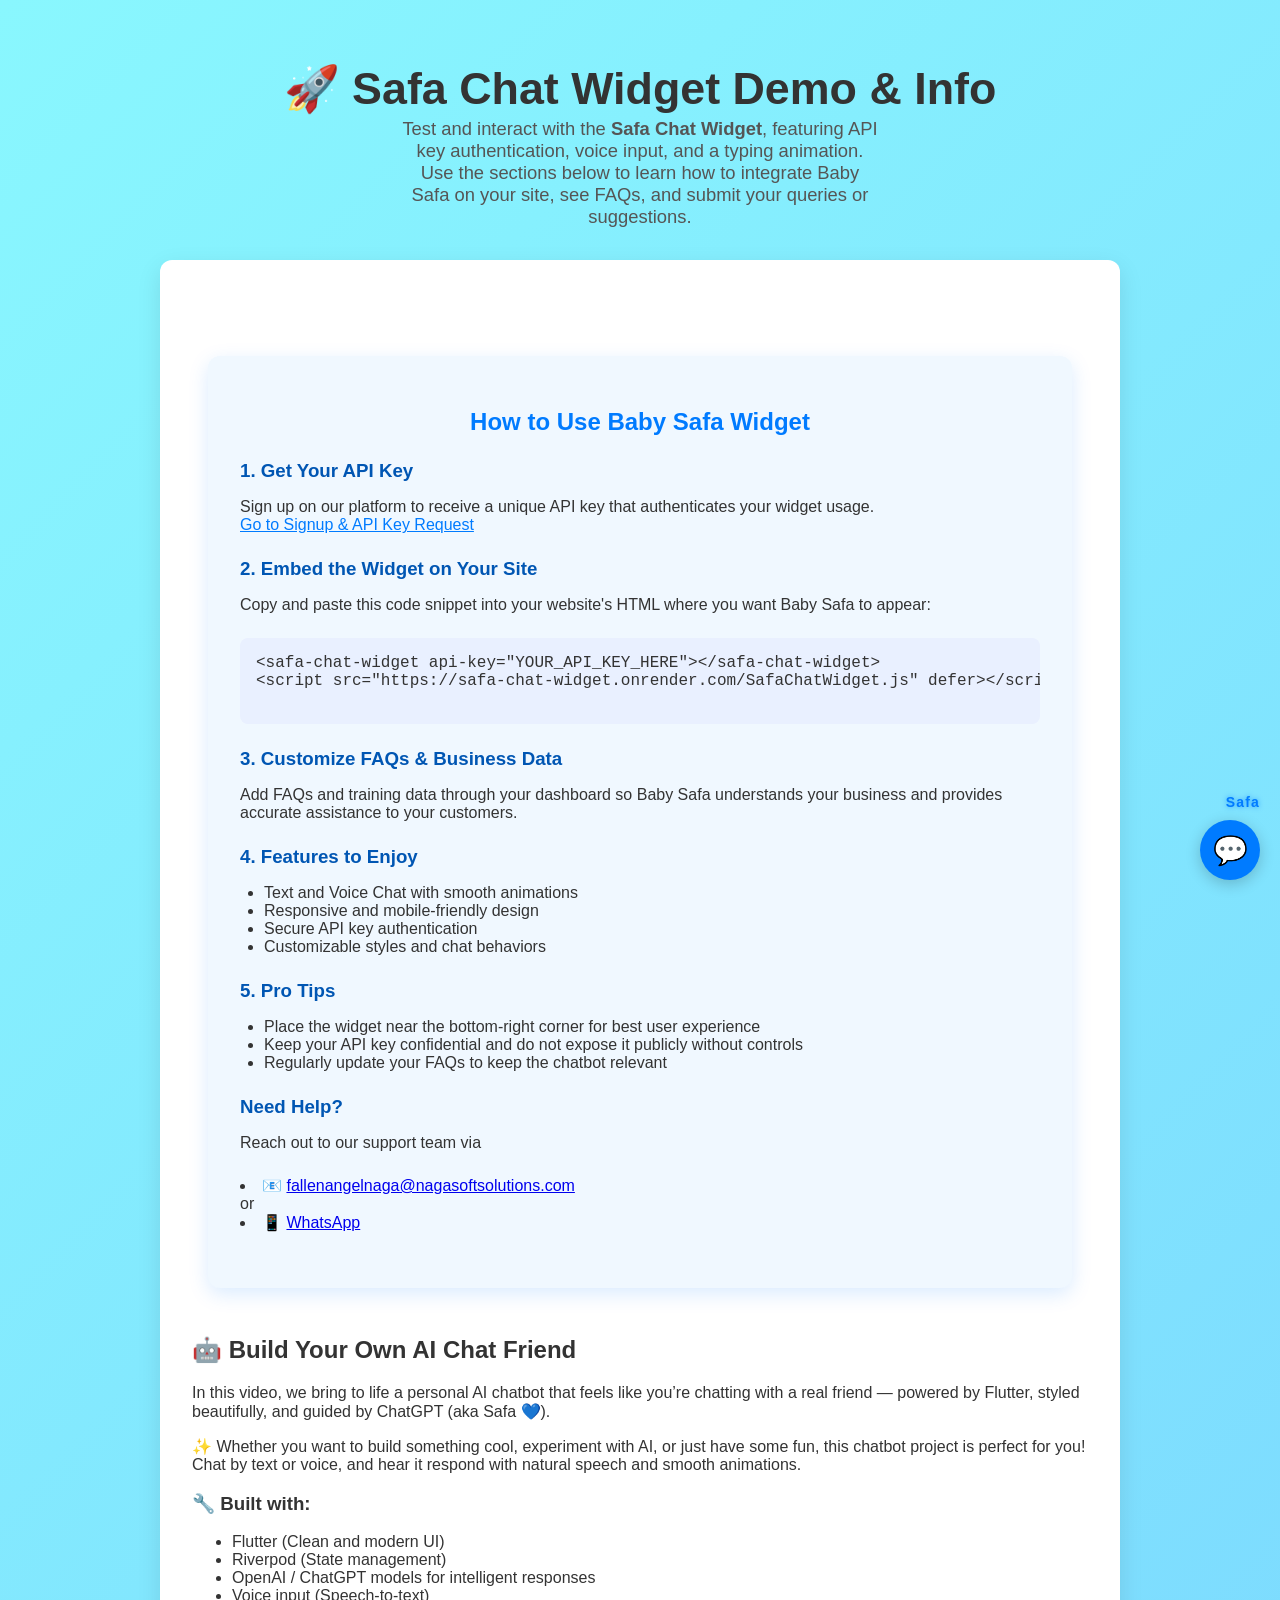
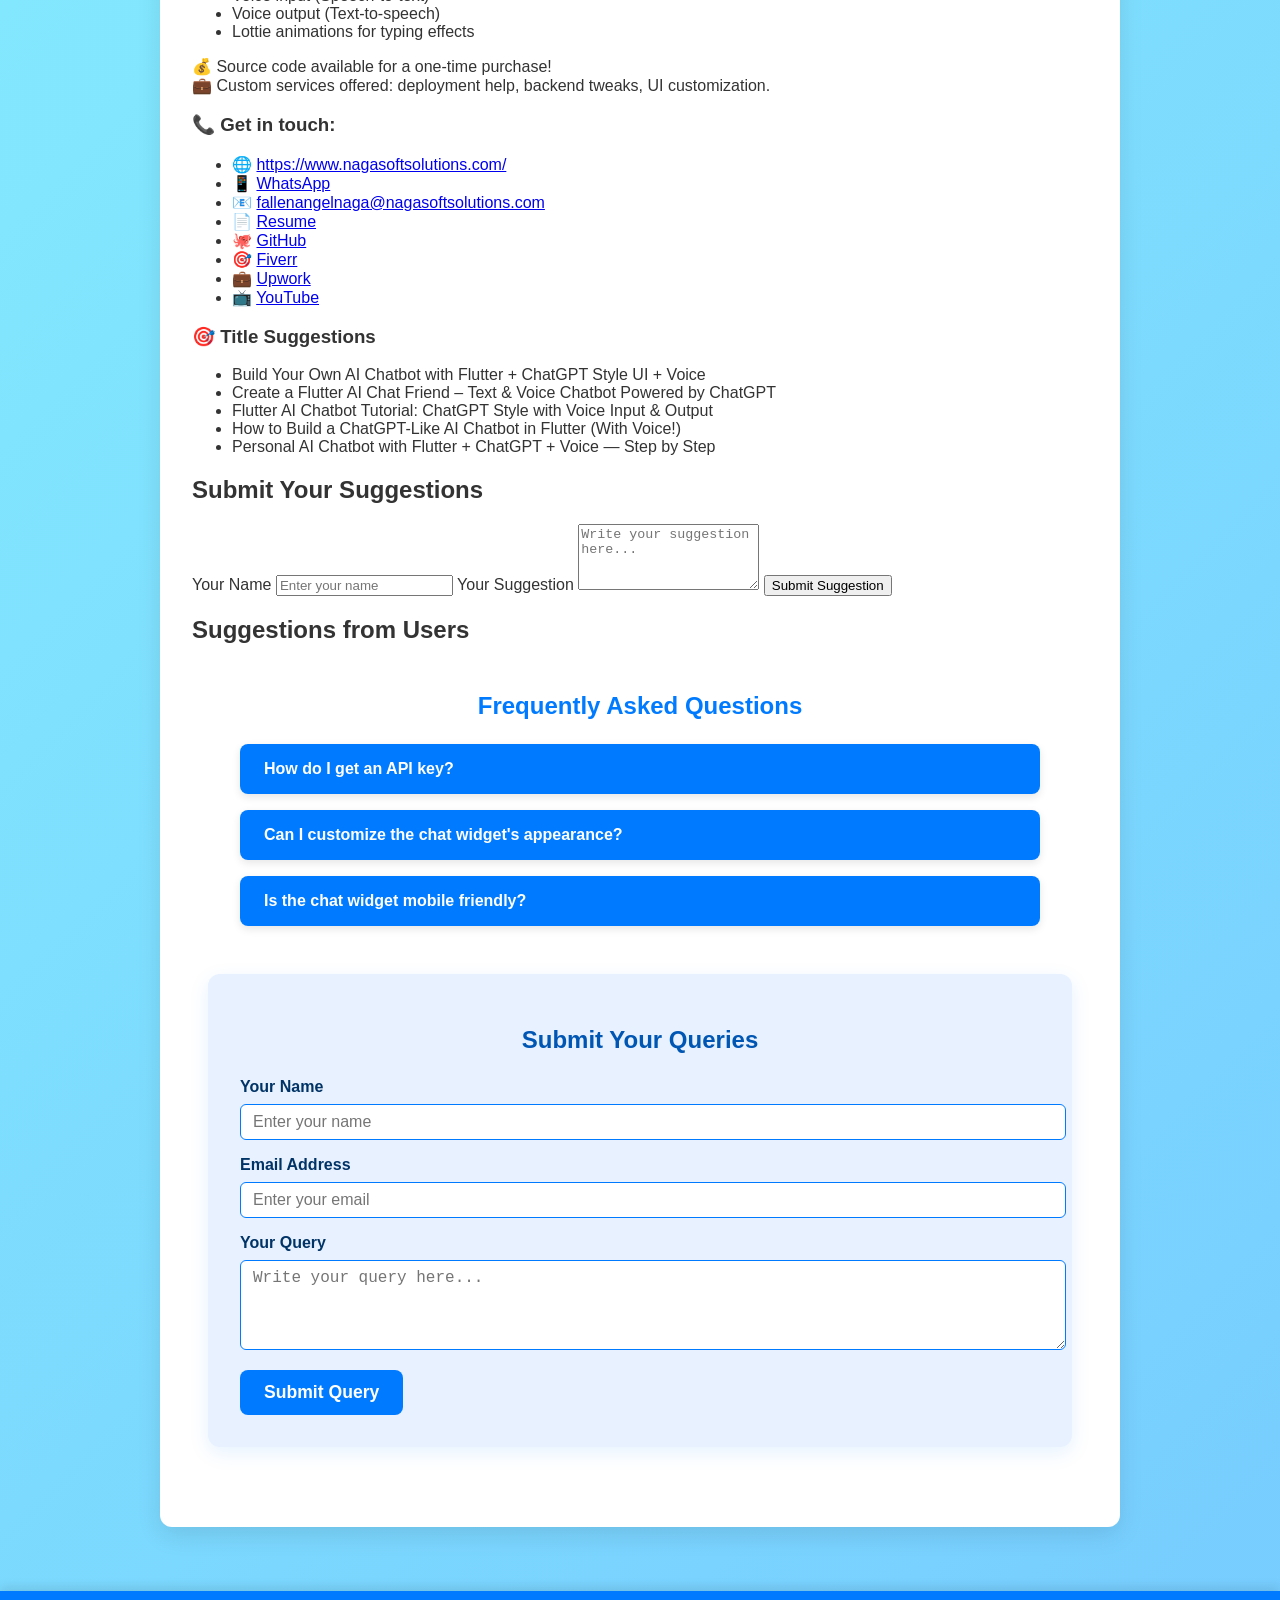
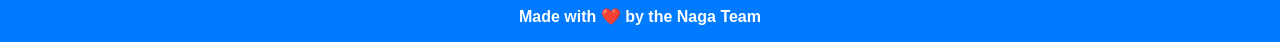
==== public/index.html @ 3332cec1 "new changes" ====
<!DOCTYPE html>
<html lang="en">
<head>
  <meta charset="UTF-8" />
  <meta name="viewport" content="width=device-width, initial-scale=1" />
  <title>Safa Chat Widget Demo & Info</title>

  <style>
    body {
      background: linear-gradient(135deg, #89f7fe 0%, #66a6ff 100%);
      background-size: 400% 400%;
      animation: gradientShift 15s ease infinite;
    }

    @media (prefers-color-scheme: dark) {
      body {
        background: linear-gradient(270deg, #1a1a1a, #333, #1a1a1a);
      }
    }
    @keyframes gradientShift {
      0% { background-position: 0% 50%; }
      50% { background-position: 100% 50%; }
      100% { background-position: 0% 50%; }
    }
    body, html {
      margin: 0;
      padding: 0;
      font-family: Arial, sans-serif;
      color: #333;
      height: 100%;
      display: flex;
      flex-direction: column;
    }
    .container {
      max-width: 960px;
      margin: auto;
      padding: 2rem 1rem 4rem;
      flex-grow: 1;
    }
    header {
      text-align: center;
      margin-bottom: 2rem;
    }
    header h1 {
      font-weight: 700;
      font-size: 2.8rem;
      margin-bottom: 0.2rem;
    }
    header .subtitle {
      font-size: 1.15rem;
      color: #555;
      max-width: 480px;
      margin: auto;
    }
    main {
      background: white;
      padding: 2rem;
      border-radius: 12px;
      box-shadow: 0 8px 24px rgb(0 0 0 / 0.1);
    }
    .widget-box {
      margin-top: 1rem;
      display: flex;
      justify-content: center;
      position: relative;
    }

    /* How to Use Section */
    #how-to-use {
      max-width: 800px;
      margin: 3rem auto;
      padding: 2rem;
      background: #f0f8ff;
      border-radius: 12px;
      box-shadow: 0 6px 20px rgba(0,123,255,0.15);
    }
    #how-to-use h2 {
      text-align: center;
      color: #007bff;
      margin-bottom: 1.5rem;
    }
    #how-to-use h3 {
      color: #0056b3;
      margin-bottom: 0.6rem;
    }
    #how-to-use p, #how-to-use ul {
      color: #333;
      margin-bottom: 1.5rem;
    }
    #how-to-use ul {
      list-style-type: disc;
      padding-left: 1.5rem;
    }
    #how-to-use pre {
      background: #e9f0ff;
      padding: 1rem;
      border-radius: 8px;
      overflow-x: auto;
      font-family: Consolas, monospace;
      margin-bottom: 1.5rem;
    }

    /* FAQ Accordion */
    #faq {
      max-width: 800px;
      margin: 3rem auto;
      padding: 0 1rem;
    }
    #faq h2 {
      text-align: center;
      color: #007bff;
      margin-bottom: 1.5rem;
    }
    .accordion-item {
      background: white;
      border-radius: 8px;
      margin-bottom: 1rem;
      box-shadow: 0 3px 8px rgb(0 0 0 / 0.1);
      overflow: hidden;
    }
    .accordion-header {
      background: #007bff;
      color: white;
      cursor: pointer;
      padding: 1rem 1.5rem;
      font-weight: 600;
      user-select: none;
    }
    .accordion-content {
      max-height: 0;
      padding: 0 1.5rem;
      background: white;
      transition: max-height 0.3s ease, padding 0.3s ease;
      overflow: hidden;
    }
    .accordion-content.open {
      padding: 1rem 1.5rem;
      max-height: 200px; /* enough for content */
    }

    /* Query/Suggestion Form */
    #query-form {
      max-width: 800px;
      margin: 3rem auto;
      padding: 2rem;
      background: #e7f1ff;
      border-radius: 12px;
      box-shadow: 0 6px 20px rgba(0,123,255,0.1);
    }
    #query-form h2 {
      text-align: center;
      color: #0056b3;
      margin-bottom: 1.5rem;
    }
    #query-form label {
      display: block;
      margin-bottom: 0.5rem;
      font-weight: 600;
      color: #003366;
    }
    #query-form input, #query-form textarea {
      width: 100%;
      padding: 0.5rem 0.75rem;
      margin-bottom: 1rem;
      border: 1px solid #007bff;
      border-radius: 6px;
      font-size: 1rem;
      resize: vertical;
    }
    #query-form button {
      background: #007bff;
      color: white;
      font-weight: 700;
      padding: 0.75rem 1.5rem;
      border: none;
      border-radius: 8px;
      cursor: pointer;
      font-size: 1.1rem;
      transition: background-color 0.3s ease;
    }
    #query-form button:hover {
      background: #0056b3;
    }
    #query-success {
      color: green;
      font-weight: 700;
      margin-top: 1rem;
      text-align: center;
    }
    #query-error {
      color: red;
      font-weight: 700;
      margin-top: 1rem;
      text-align: center;
    }

    footer {
      text-align: center;
      padding: 1rem 0;
      background: #007bff;
      color: white;
      font-weight: 600;
      box-shadow: 0 -4px 10px rgb(0 0 0 / 0.1);
    }
    footer p {
      margin: 0;
    }
    #suggestions ul {
      list-style-type: disc;
      padding-left: 1.5rem;
      color: #004085;
    }
    #suggestions li {
      margin-bottom: 0.5rem;
      font-style: italic;
    }

  </style>

  <!-- Widget Script -->
  <script src="/SafaChatWidget.js" defer></script>
  
</head>
<body>
  <div class="container">
    <header>
      <h1>🚀 Safa Chat Widget Demo &amp; Info</h1>
      <p class="subtitle">
        Test and interact with the <strong>Safa Chat Widget</strong>, featuring API key authentication, voice input, and a typing animation.<br/>
        Use the sections below to learn how to integrate Baby Safa on your site, see FAQs, and submit your queries or suggestions.
      </p>
    </header>

    <main>
      <div class="widget-box">
        <safa-chat-widget api-key="uKI5Y2zgfmak6NpVVVsD7Hcxy9W1Teq5"></safa-chat-widget>
      </div>

      <!-- How to Use Section -->
      <section id="how-to-use" aria-label="How to use Baby Safa Widget">
        <h2>How to Use Baby Safa Widget</h2>

        <div>
          <h3>1. Get Your API Key</h3>
          <p>
            Sign up on our platform to receive a unique API key that authenticates your widget usage.<br/>
            <a href="https://chatbot-app-bice.vercel.app/" style="color: #007bff; text-decoration: underline;">Go to Signup &amp; API Key Request</a>
          </p>
        </div>

        <div>
          <h3>2. Embed the Widget on Your Site</h3>
          <p>Copy and paste this code snippet into your website's HTML where you want Baby Safa to appear:</p>
          <pre>
&lt;safa-chat-widget api-key="YOUR_API_KEY_HERE"&gt;&lt;/safa-chat-widget&gt;
&lt;script src="https://safa-chat-widget.onrender.com/SafaChatWidget.js" defer&gt;&lt;/script&gt;
          </pre>
        </div>

        <div>
          <h3>3. Customize FAQs &amp; Business Data</h3>
          <p>
            Add FAQs and training data through your dashboard so Baby Safa understands your business and provides accurate assistance to your customers.
          </p>
        </div>

        <div>
          <h3>4. Features to Enjoy</h3>
          <ul>
            <li>Text and Voice Chat with smooth animations</li>
            <li>Responsive and mobile-friendly design</li>
            <li>Secure API key authentication</li>
            <li>Customizable styles and chat behaviors</li>
          </ul>
        </div>

        <div>
          <h3>5. Pro Tips</h3>
          <ul>
            <li>Place the widget near the bottom-right corner for best user experience</li>
            <li>Keep your API key confidential and do not expose it publicly without controls</li>
            <li>Regularly update your FAQs to keep the chatbot relevant</li>
          </ul>
        </div>

        <div>
          <h3>Need Help?</h3>
          <p>
            Reach out to our support team via <li>📧 <a href="mailto:fallenangelnaga@nagasoftsolutions.com">fallenangelnaga@nagasoftsolutions.com</a></li> or  
            <li>📱 <a href="https://wa.me/918590216646" target="_blank" rel="noopener noreferrer">WhatsApp</a></li>
          </p>
        </div>
      </section>
      <!-- AI Chat Friend Section -->
      <section id="ai-chat-friend" aria-label="Build Your Own AI Chat Friend">
        <h2>🤖 Build Your Own AI Chat Friend</h2>
        <p>
          In this video, we bring to life a personal AI chatbot that feels like you’re chatting with a real friend — powered by Flutter, styled beautifully, and guided by ChatGPT (aka Safa 💙).
        </p>
        <p>
          ✨ Whether you want to build something cool, experiment with AI, or just have some fun, this chatbot project is perfect for you! Chat by text or voice, and hear it respond with natural speech and smooth animations.
        </p>
        <h3>🔧 Built with:</h3>
        <ul>
          <li>Flutter (Clean and modern UI)</li>
          <li>Riverpod (State management)</li>
          <li>OpenAI / ChatGPT models for intelligent responses</li>
          <li>Voice input (Speech-to-text)</li>
          <li>Voice output (Text-to-speech)</li>
          <li>Lottie animations for typing effects</li>
        </ul>
        <p>💰 Source code available for a one-time purchase!<br/>
          💼 Custom services offered: deployment help, backend tweaks, UI customization.
        </p>
        <h3>📞 Get in touch:</h3>
        <ul>
          <li>🌐 <a href="https://www.nagasoftsolutions.com/" target="_blank" rel="noopener noreferrer">https://www.nagasoftsolutions.com/</a></li>
          <li>📱 <a href="https://wa.me/918590216646" target="_blank" rel="noopener noreferrer">WhatsApp</a></li>
          <li>📧 <a href="fallenangelnaga@nagasoftsolutions.com">fallenangelnaga@nagasoftsolutions.com</a></li>
          <li>📄 <a href="https://venunath.horitio.com/" target="_blank" rel="noopener noreferrer">Resume</a></li>
          <li>🐙 <a href="https://github.com/venunath-m" target="_blank" rel="noopener noreferrer">GitHub</a></li>
          <li>🎯 <a href="https://www.fiverr.com/venuathm30" target="_blank" rel="noopener noreferrer">Fiverr</a></li>
          <li>💼 <a href="https://www.upwork.com/freelancers/~01765c5bf07cadae72" target="_blank" rel="noopener noreferrer">Upwork</a></li>
          <li>📺 <a href="https://www.youtube.com/@nbngb8112" target="_blank" rel="noopener noreferrer">YouTube</a></li>
        </ul>
        <h3>🎯 Title Suggestions</h3>
        <ul>
          <li>Build Your Own AI Chatbot with Flutter + ChatGPT Style UI + Voice</li>
          <li>Create a Flutter AI Chat Friend – Text & Voice Chatbot Powered by ChatGPT</li>
          <li>Flutter AI Chatbot Tutorial: ChatGPT Style with Voice Input & Output</li>
          <li>How to Build a ChatGPT-Like AI Chatbot in Flutter (With Voice!)</li>
          <li>Personal AI Chatbot with Flutter + ChatGPT + Voice — Step by Step</li>
        </ul>
      </section>
      <section id="suggestion-form" aria-label="Submit Suggestions">
        <h2>Submit Your Suggestions</h2>
        <form id="suggestionOnlyForm">
          <label for="suggestion-name">Your Name</label>
          <input type="text" id="suggestion-name" name="name" placeholder="Enter your name" required />

          <label for="suggestion-message">Your Suggestion</label>
          <textarea id="suggestion-message" name="message" rows="4" placeholder="Write your suggestion here..." required></textarea>

          <button type="submit">Submit Suggestion</button>

          <div id="suggestion-success" role="alert" aria-live="polite" style="display:none; color:green;">
            Thank you for your suggestion!
          </div>
          <div id="suggestion-error" role="alert" aria-live="assertive" style="display:none; color:red;">
            Failed to submit suggestion. Please try again.
          </div>
        </form>
      </section>
      <section id="suggestions">
        <h2>Suggestions from Users</h2>
        <ul id="suggestion-list">         
        </ul>
      </section>

      <!-- FAQ Accordion Section -->
      <section id="faq" aria-label="Frequently Asked Questions">
        <h2>Frequently Asked Questions</h2>

        <div class="accordion-item">
          <div class="accordion-header" tabindex="0">How do I get an API key?</div>
          <div class="accordion-content">
            <p>Sign up on our platform and request your unique API key from your dashboard.</p>
          </div>
        </div>

        <div class="accordion-item">
          <div class="accordion-header" tabindex="0">Can I customize the chat widget's appearance?</div>
          <div class="accordion-content">
            <p>Yes! You can customize colors and styles by overriding CSS variables in your site’s CSS.</p>
          </div>
        </div>

        <div class="accordion-item">
          <div class="accordion-header" tabindex="0">Is the chat widget mobile friendly?</div>
          <div class="accordion-content">
            <p>Absolutely! The widget is responsive and works great on all devices.</p>
          </div>
        </div>
      </section>

      <!-- Query & Suggestion Form -->
      <section id="query-form" aria-label="Submit Queries">
        <h2>Submit Your Queries</h2>
        <form id="queryOnlyForm">
          <label for="query-name">Your Name</label>
          <input type="text" id="query-name" name="name" placeholder="Enter your name" required />

          <label for="query-email">Email Address</label>
          <input type="email" id="query-email" name="email" placeholder="Enter your email" required />

          <label for="query-message">Your Query</label>
          <textarea id="query-message" name="message" rows="4" placeholder="Write your query here..." required></textarea>

          <button type="submit">Submit Query</button>

          <div id="query-success" role="alert" aria-live="polite" style="display:none; color:green;">
            Thank you for your query submission!
          </div>
          <div id="query-error" role="alert" aria-live="assertive" style="display:none; color:red;">
            Failed to submit query. Please try again.
          </div>
        </form>
      </section>
    </main>
  </div>

  <footer>
    <p>Made with ❤️ by the Naga Team</p>
  </footer>

  <script>
    // Accordion toggle behavior
    document.querySelectorAll('.accordion-header').forEach(header => {
      header.addEventListener('click', () => {
        const content = header.nextElementSibling;
        if(content.classList.contains('open')) {
          content.classList.remove('open');
        } else {
          document.querySelectorAll('.accordion-content.open').forEach(openContent => openContent.classList.remove('open'));
          content.classList.add('open');
        }
      });
      header.addEventListener('keydown', (e) => {
        if(e.key === 'Enter' || e.key === ' ') {
          e.preventDefault();
          header.click();
        }
      });
    });

    // Handle query & suggestion form submission
    document.getElementById('suggestionOnlyForm').addEventListener('submit', async (e) => {
      e.preventDefault();
      const successMsg = document.getElementById('suggestion-success');
      const errorMsg = document.getElementById('suggestion-error');
      successMsg.style.display = 'none';
      errorMsg.style.display = 'none';

      const name = e.target.name.value.trim();
      const message = e.target.message.value.trim();

      if (!name || !message) {
        errorMsg.textContent = 'Please fill out all fields.';
        errorMsg.style.display = 'block';
        return;
      }

      try {
        const res = await fetch('https://safachatwidgetbackend.onrender.com/api/save-suggestion', {
          method: 'POST',
          headers: { 'Content-Type': 'application/json' },
          body: JSON.stringify({ name, message }),
        });
        if (!res.ok) throw new Error('Failed to save suggestion');

        successMsg.style.display = 'block';
        e.target.reset();
      } catch {
        errorMsg.textContent = 'Failed to submit suggestion. Please try again.';
        errorMsg.style.display = 'block';
      }
    });
    // Query-only form submission (send email only)
    document.getElementById('queryOnlyForm').addEventListener('submit', async (e) => {
      e.preventDefault();
      const successMsg = document.getElementById('query-success');
      const errorMsg = document.getElementById('query-error');
      successMsg.style.display = 'none';
      errorMsg.style.display = 'none';

      const name = e.target.name.value.trim();
      const email = e.target.email.value.trim();
      const message = e.target.message.value.trim();

      if (!name || !email || !message) {
        errorMsg.textContent = 'Please fill out all fields.';
        errorMsg.style.display = 'block';
        return;
      }

      try {
        const res = await fetch('https://safachatwidgetbackend.onrender.com/api/send-email', {
          method: 'POST',
          headers: { 'Content-Type': 'application/json' },
          body: JSON.stringify({ name, email, message }),
        });
        if (!res.ok) throw new Error('Failed to send email');

        successMsg.style.display = 'block';
        e.target.reset();
      } catch {
        errorMsg.textContent = 'Failed to submit query. Please try again.';
        errorMsg.style.display = 'block';
      }
    });
    async function loadSuggestions() {
      try {
        const res = await fetch('https://safachatwidgetbackend.onrender.com/api/suggestions');
        if (!res.ok) throw new Error('Network response was not ok');
        const suggestions = await res.json();

        const list = document.getElementById('suggestion-list');
        if (!list) {
          console.error('Suggestion list element not found');
          return;
        }
        list.innerHTML = '';

        suggestions.forEach(s => {
          // Format the date nicely
          const dateObj = new Date(s.date);
          const formattedDate = dateObj.toLocaleString(undefined, { 
            dateStyle: 'medium', 
            timeStyle: 'short' 
          });

          // Create list item with name, message and date
          const li = document.createElement('li');
          li.innerHTML = `<strong>${escapeHtml(s.name)}</strong> says:<br/>"${escapeHtml(s.message)}"<br/><small><em>${formattedDate}</em></small>`;
          list.appendChild(li);
        });
      } catch (e) {
        console.error('Failed to load suggestions', e);
      }
    }

    // Simple helper to escape HTML special chars to avoid XSS
    function escapeHtml(text) {
      const div = document.createElement('div');
      div.textContent = text;
      return div.innerHTML;
    }

    document.addEventListener('DOMContentLoaded', () => {
      loadSuggestions();
      setInterval(loadSuggestions, 30000);
    });

</script>
</body>
</html>
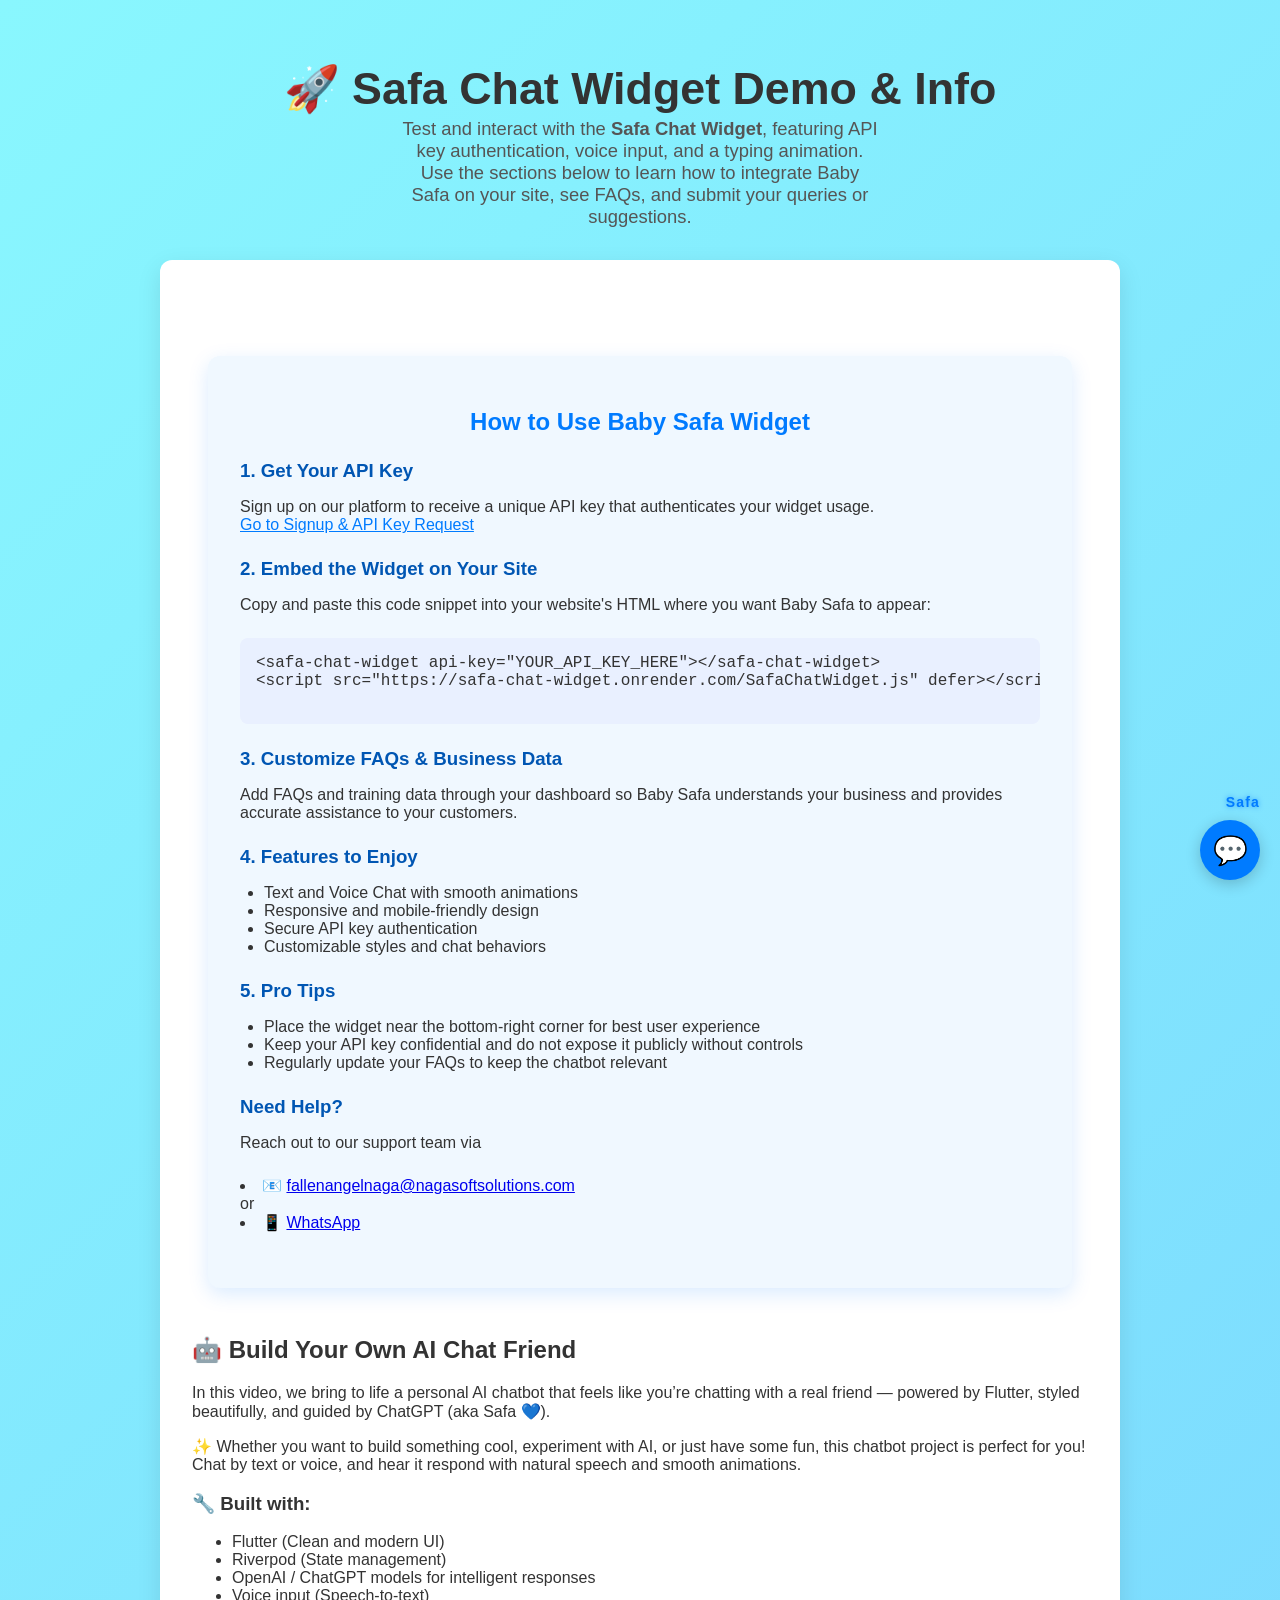
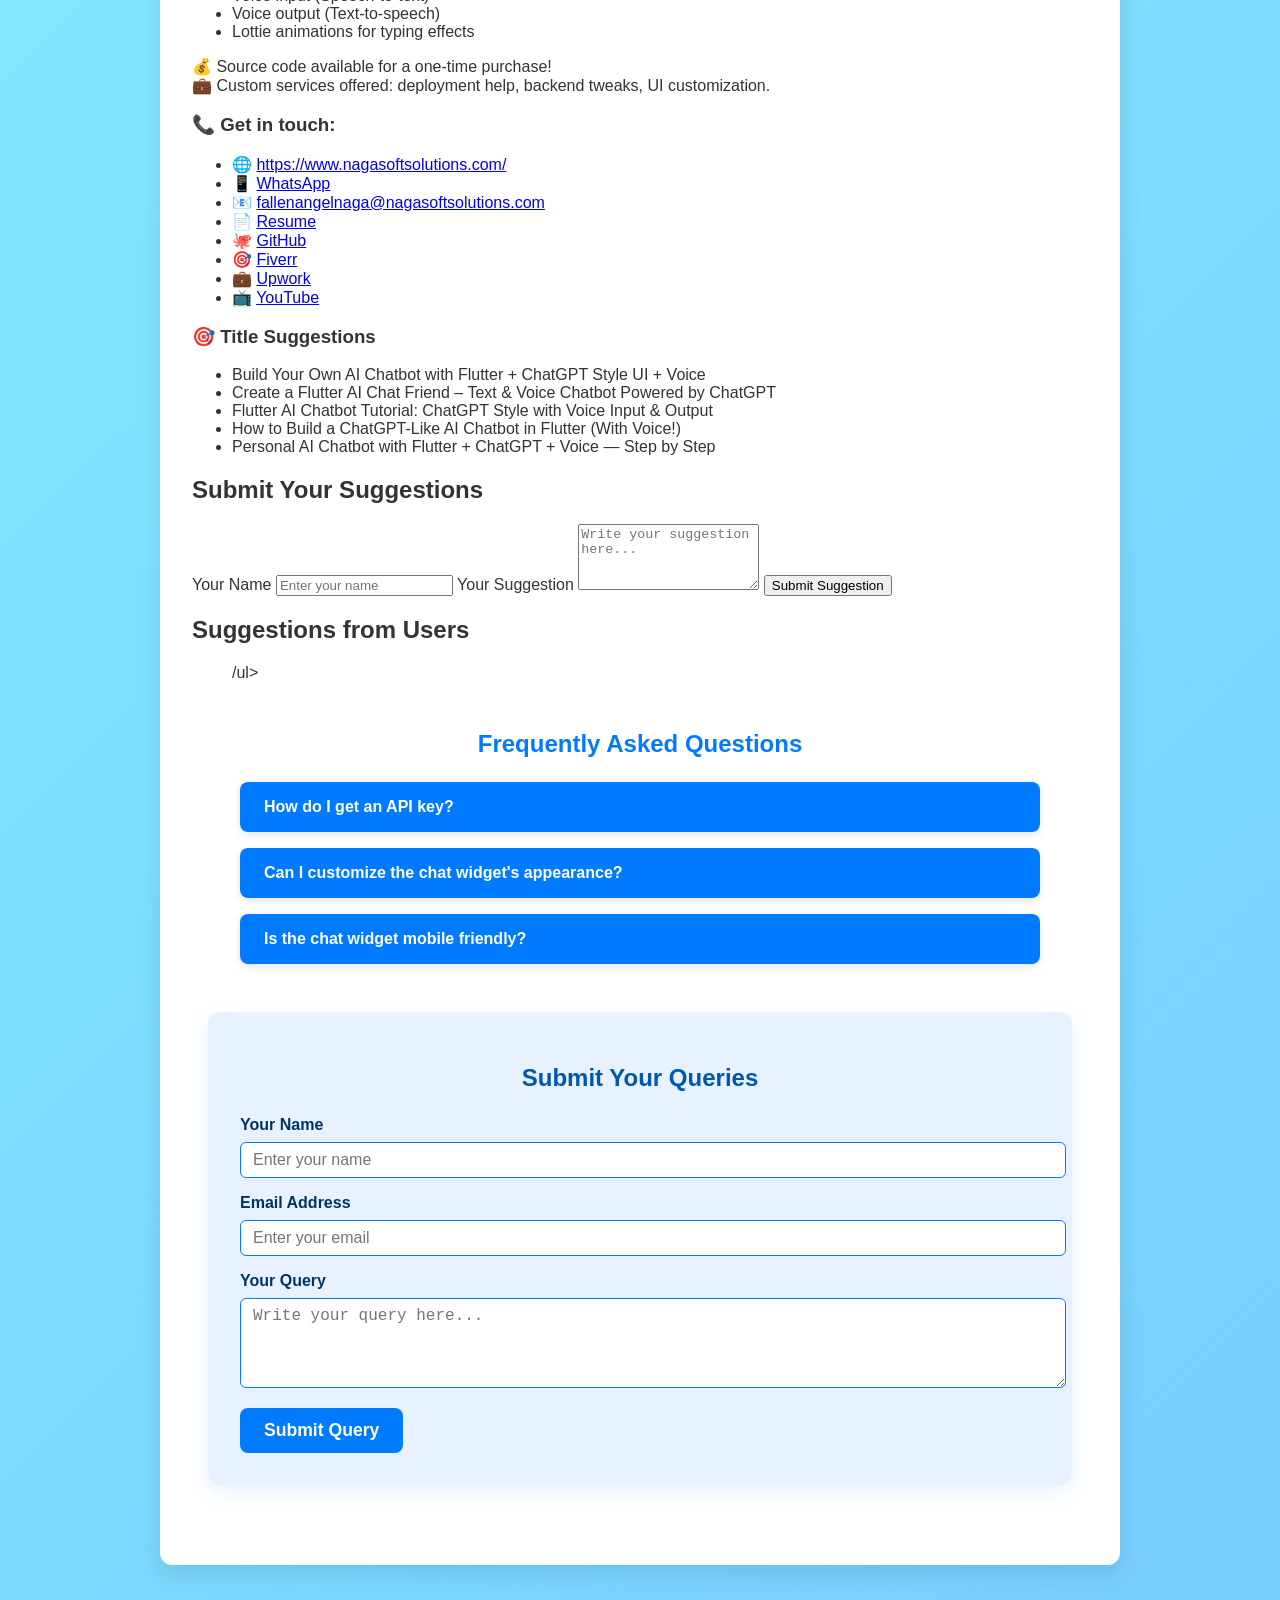
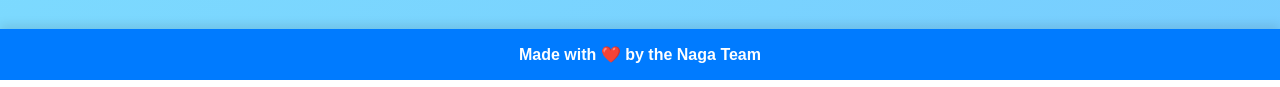
==== commit b2ffe665: "new changes" ====
--- a/public/index.html
+++ b/public/index.html
@@ -10,18 +10,7 @@
       background: linear-gradient(135deg, #89f7fe 0%, #66a6ff 100%);
       background-size: 400% 400%;
       animation: gradientShift 15s ease infinite;
-    }
-
-    @media (prefers-color-scheme: dark) {
-      body {
-        background: linear-gradient(270deg, #1a1a1a, #333, #1a1a1a);
-      }
-    }
-    @keyframes gradientShift {
-      0% { background-position: 0% 50%; }
-      50% { background-position: 100% 50%; }
-      100% { background-position: 0% 50%; }
-    }
+    }    
     body, html {
       margin: 0;
       padding: 0;
@@ -213,6 +202,74 @@
     #suggestions li {
       margin-bottom: 0.5rem;
       font-style: italic;
+    }
+    /* Mobile Friendly Responsive Styles */
+    @media (max-width: 600px) {
+      body, html {
+        font-size: 14px;
+      }
+      .container {
+        padding: 1rem 1rem 2rem;
+        max-width: 100%;
+      }
+      header h1 {
+        font-size: 1.8rem;
+        margin-bottom: 0.5rem;
+      }
+      header .subtitle {
+        font-size: 1rem;
+        max-width: 100%;
+        padding: 0 0.5rem;
+      }
+      main {
+        padding: 1rem;
+        border-radius: 8px;
+        box-shadow: 0 4px 12px rgba(0, 0, 0, 0.1);
+      }
+      .widget-box {
+        flex-direction: column;
+        padding: 0 0.5rem;
+      }
+      /* Accordion headers and content adjustments */
+      .accordion-header {
+        padding: 0.75rem 1rem;
+        font-size: 1rem;
+      }
+      .accordion-content.open {
+        max-height: none; /* allow expanding naturally */
+      }
+      /* Form inputs and buttons full width */
+      #query-form input,
+      #query-form textarea,
+      #suggestionOnlyForm input,
+      #suggestionOnlyForm textarea {
+        font-size: 1rem;
+      }
+      #query-form button,
+      #suggestionOnlyForm button {
+        width: 100%;
+        font-size: 1.1rem;
+        padding: 0.75rem;
+      }
+      /* Footer font smaller */
+      footer p {
+        font-size: 0.9rem;
+      }
+      /* Reduce padding/margins on sections */
+      #how-to-use, #faq, #query-form, #suggestion-form, #suggestions {
+        margin: 1.5rem 0;
+        padding: 1rem 1rem;
+      }
+    }
+    @media (prefers-color-scheme: dark) {
+      body {
+        background: linear-gradient(270deg, #1a1a1a, #333, #1a1a1a);
+      }
+    }
+    @keyframes gradientShift {
+      0% { background-position: 0% 50%; }
+      50% { background-position: 100% 50%; }
+      100% { background-position: 0% 50%; }
     }
 
   </style>
@@ -351,10 +408,9 @@
           </div>
         </form>
       </section>
-      <section id="suggestions">
+      <section aria-label="User Suggestions" >
         <h2>Suggestions from Users</h2>
-        <ul id="suggestion-list">         
-        </ul>
+        <ul id="suggestionlist">/ul>
       </section>
 
       <!-- FAQ Accordion Section -->
@@ -504,7 +560,7 @@
         if (!res.ok) throw new Error('Network response was not ok');
         const suggestions = await res.json();
 
-        const list = document.getElementById('suggestion-list');
+        const list = document.getElementById('suggestionlist');
         if (!list) {
           console.error('Suggestion list element not found');
           return;
@@ -536,10 +592,11 @@
       return div.innerHTML;
     }
 
-    document.addEventListener('DOMContentLoaded', () => {
-      loadSuggestions();
-      setInterval(loadSuggestions, 30000);
-    });
+  window.onload = () => {
+    loadSuggestions();
+    setInterval(loadSuggestions, 30000);
+  };
+
 
 </script>
 </body>
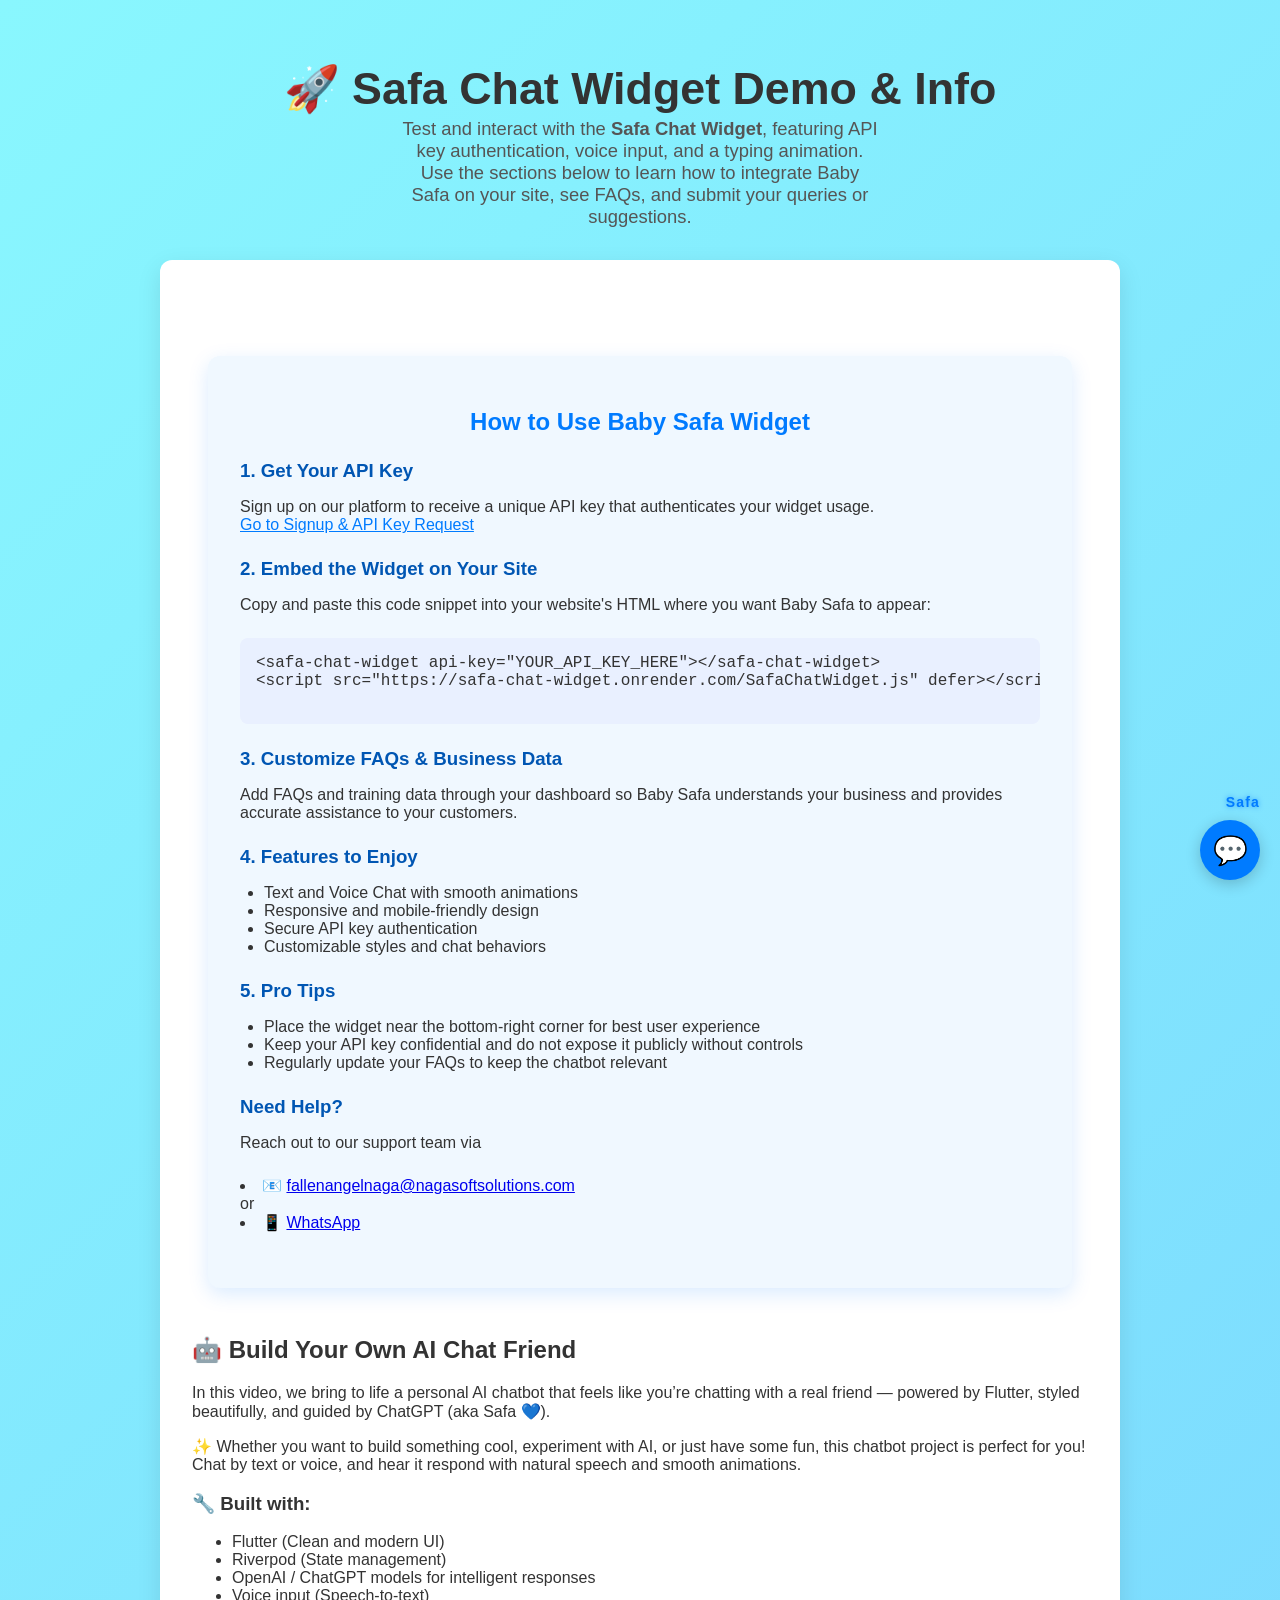
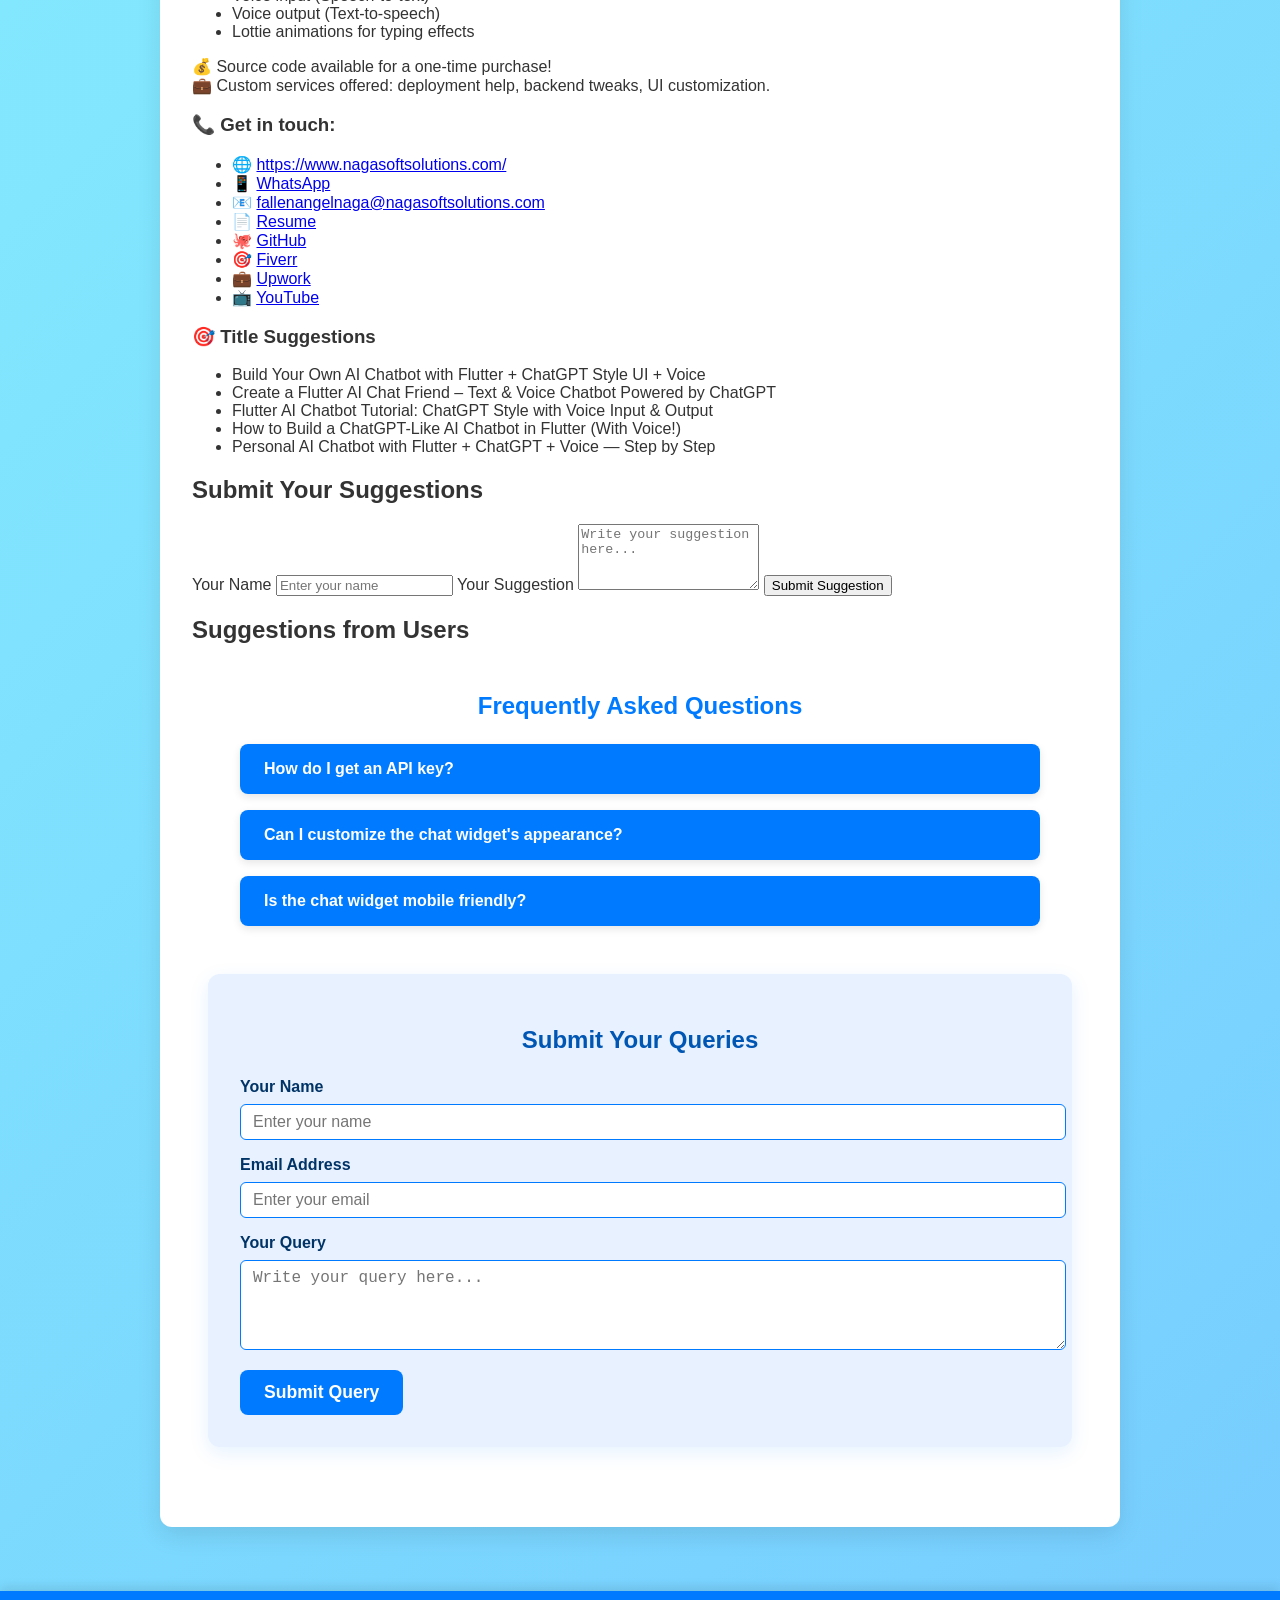
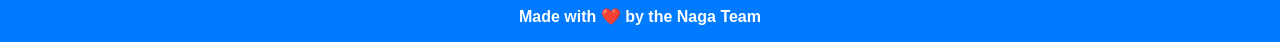
==== commit ec6ad68b: "b" ====
--- a/public/index.html
+++ b/public/index.html
@@ -410,7 +410,7 @@
       </section>
       <section aria-label="User Suggestions" >
         <h2>Suggestions from Users</h2>
-        <ul id="suggestionlist">/ul>
+        <ul id="suggestionlist"></ul>
       </section>
 
       <!-- FAQ Accordion Section -->
